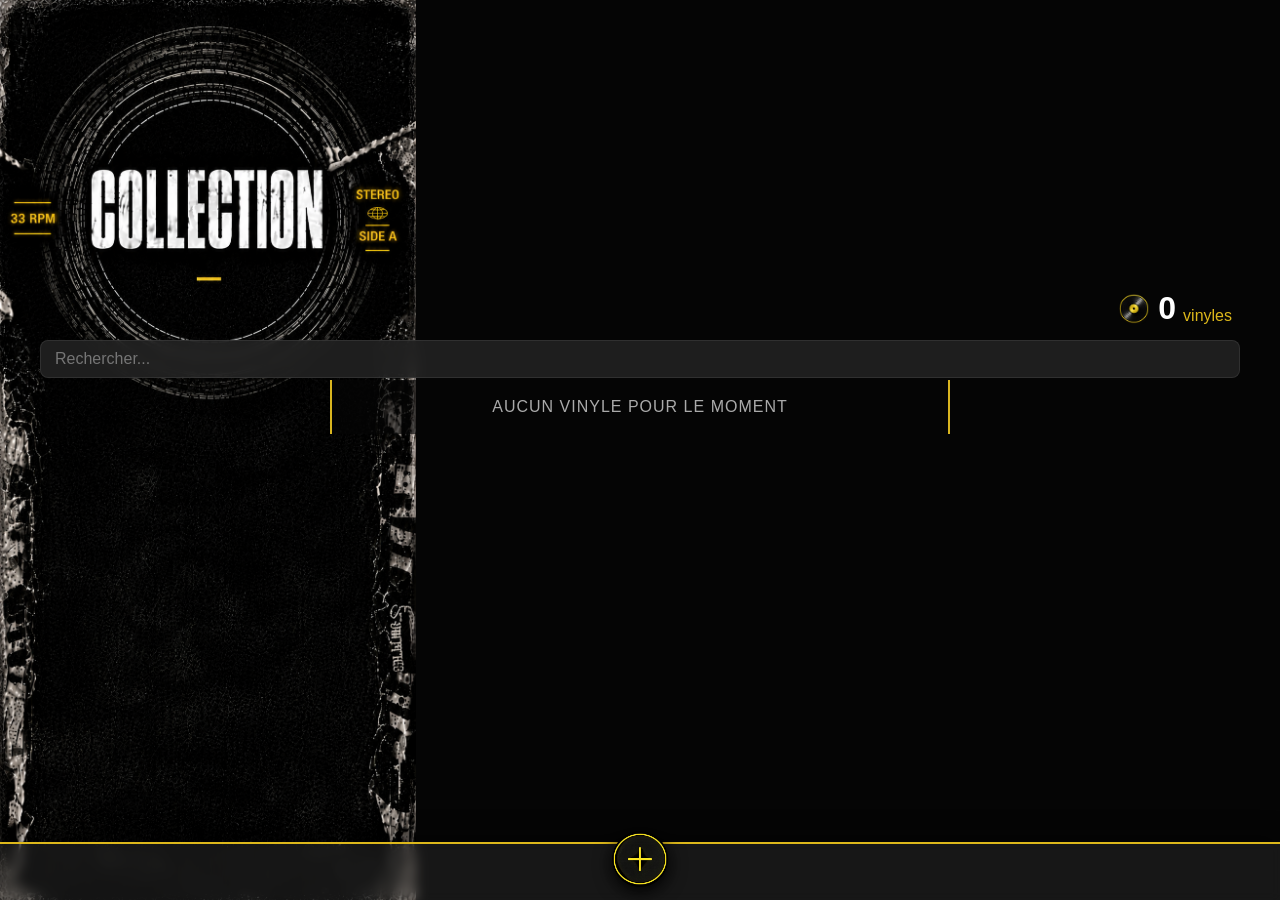
==== index.html @ f9d4f2d7 "Add files via upload" ====
<!doctype html>
<html lang="fr">
<head>
  <meta charset="utf-8">
  <meta name="viewport" content="width=device-width, initial-scale=1, viewport-fit=cover">
  <meta name="theme-color" content="#090909">
  <meta name="apple-mobile-web-app-capable" content="yes">
  <meta name="apple-mobile-web-app-status-bar-style" content="black-translucent">
  <title>Collection Vinyles</title>
  <link rel="manifest" href="manifest.webmanifest">
  <link rel="apple-touch-icon" href="icon-192.png">
  <link rel="stylesheet" href="style.css">
</head>
<body>
  <main class="app" aria-label="Collection de vinyles">
    <div class="top-clip" aria-hidden="true"></div>
<div class="collection-count">
  <img src="vinyl.png" alt="Vinyle" class="vinyl-icon">
  <span id="vinylCount">0</span>
  <span class="label">vinyles</span>
</div>
<input class="search-bar" type="search" placeholder="Rechercher...">

    <div id="listViewport" class="list-viewport" aria-label="Liste des vinyles">
      <section id="vinylList" class="vinyl-list" aria-live="polite"></section>
    </div>

    <div class="bottom-bar" aria-hidden="true">
      <button id="addButton" class="add-button" type="button" aria-label="Ajouter un vinyle">
        <img src="ajout.png" alt="">
      </button>
    </div>
  </main>

  

  
<dialog id="deleteDialog" class="vinyl-dialog">
<form method="dialog">
<div class="dialog-head"><h2>Supprimer</h2></div>
<p id="deleteText"></p>
<div class="dialog-actions">
<button value="cancel" class="text-btn">Annuler</button>
<button id="confirmDelete" class="text-btn">Supprimer</button>
</div>
</form>
</dialog>

<script src="app.js"></script>
</body>
</html>
---- style.css ----
*{-webkit-tap-highlight-color:transparent}
@font-face {
  font-family: ImpactFallback;
  src: local("Impact");
}

* { box-sizing: border-box; }

html,
body {
  margin: 0;
  width: 100%;
  height: 100%;
  overflow: hidden;
  background: #050505;
  color: #eee;
  font-family: Arial, Helvetica, sans-serif;
}

body {
  overscroll-behavior: none;
}

button,
input,
dialog {
  font: inherit;
}

.app {
  position: relative;
  width: 100%;
  height: var(--app-height, 100dvh);
  overflow: hidden;
  background-image: url("fond.png");
  background-repeat: no-repeat;
  background-size: cover;
  background-position: center -300;
  background-color: #050505;
}

.search-bar{
    position:absolute;
    left:40px;
    right:40px;
    top:340px;
    height:38px;
    background:rgba(35,35,35,.88);
    backdrop-filter:blur(6px);
    -webkit-backdrop-filter:blur(6px);
    border:1px solid rgba(255,255,255,.08);
    border-radius:8px;
    color:#ddd;
    padding:0 14px;
    z-index:30;
}

.top-clip{
    position:absolute;
    left:0;
    right:0;
    top:340px;
    height:40px;
    pointer-events:none;
    z-index:12;
}

.list-viewport{
    position:absolute;
    left:0;
    right:0;
    top:380px;
    bottom:calc(77px + env(safe-area-inset-bottom));
    overflow-y:auto;
    overflow-x:hidden;
    -webkit-overflow-scrolling:touch;
    scrollbar-width:none;
    z-index:5;
}

.list-viewport::-webkit-scrollbar {
  display: none;
}

.vinyl-list {
  width: min(78vw, 650px);
  margin: 0 auto;
  padding: 0 0 calc(8px + env(safe-area-inset-bottom));
  opacity: 0;
  transform: translateY(74px);
  transition: opacity .66s ease, transform .8s cubic-bezier(.2,.8,.2,1);
}

.vinyl-list.visible {
  opacity: 1;
  transform: translateY(0);
}

.vinyl-item {
  display: grid;
  grid-template-columns: 50px 1fr 28px;
  min-height: 55px;
  background: rgba(10, 10, 10, 0.42);
  border-top: none;
  border-bottom: 2px solid #8f8f8f;
  position: relative;
  backdrop-filter: blur(1px);
}

.vinyl-item::before{
    display:none;
}

.number {
  display: flex;
  align-items: center;
  justify-content: center;
  color: #8f8f8f;
  font-size: 17px;
  border-right: 2px solid #ddb81b;
  font-weight: 300;
}

.details {
  display: flex;
  flex-direction: column;
  justify-content: center;
  padding: 3px 6px 3px 12px;
  min-width: 0;
}

.artist {
  font-family: ImpactFallback, "Arial Narrow", sans-serif;
  font-stretch: condensed;
  font-size: clamp(16px, 4.3vw, 22px);
  line-height: 0.95;
  color: #f1f1ef;
  letter-spacing: .05px;
  text-transform: uppercase;
  white-space: nowrap;
  overflow: hidden;
  text-overflow: ellipsis;
}

.album {
  font-size: clamp(10px, 3vw, 16px);
  line-height: 1;
  color: #d7b31d;
  text-transform: uppercase;
  white-space: nowrap;
  overflow: hidden;
  text-overflow: ellipsis;
  margin-top: 3px;
}

.empty {
  background: rgba(5, 5, 5, 0.66);
  border-left: 2px solid #d9b51f;
  border-right: 2px solid #d9b51f;
  padding: 18px;
  color: #aaa;
  text-align: center;
  text-transform: uppercase;
  letter-spacing: 1px;
}

.bottom-bar {
  position: absolute;
  left: 0;
  right: 0;
  bottom: 0;
  height: calc(58px + env(safe-area-inset-bottom));
  padding-bottom: env(safe-area-inset-bottom);
  display: flex;
  align-items: center;
  justify-content: center;
  background: rgba(64, 64, 64, 0.32);
  border-top:2px solid #ddb81b;
  box-shadow: 0 -8px 22px rgba(0, 0, 0, 0.38);
  backdrop-filter: blur(6px);
  -webkit-backdrop-filter: blur(6px);
  z-index: 20;
  pointer-events: none;
}

@keyframes breathe{0%,100%{transform:scale(1)}50%{transform:scale(1.06)}}
@keyframes pressBounce{0%{transform:scale(1)}40%{transform:scale(.88)}70%{transform:scale(1.08)}100%{transform:scale(1)}}
.add-button {
  pointer-events: auto;
  width:60px;
  height:60px;
  border: 0;
  padding: 0;
  background: transparent;
  border-radius: 50%;
  cursor: pointer;
  filter: drop-shadow(0 5px 9px #000);
  transition: transform .18s ease;
  animation:breathe 2.8s ease-in-out infinite;
}

.add-button:active {
  animation:pressBounce .35s ease;
}

.add-button img {
  display: block;
  width: 100%;
  height: 100%;
  object-fit: contain;
}

.vinyl-dialog {
  width: min(92vw, 480px);
  border: 1px solid #d9b51f;
  background: #0a0a0a;
  color: #eee;
  padding: 0;
  box-shadow: 0 20px 70px #000;
}

.vinyl-dialog::backdrop {
  background: rgba(0, 0, 0, 0.82);
  backdrop-filter: blur(3px);
}

.vinyl-dialog form {
  padding: 22px;
}

.dialog-head {
  display: flex;
  align-items: center;
  justify-content: space-between;
  border-bottom: 1px solid #333;
  margin-bottom: 18px;
}

.dialog-head h2 {
  font-family: ImpactFallback, "Arial Narrow", sans-serif;
  font-size: 28px;
  letter-spacing: .6px;
  margin: 0 0 12px;
}

.close {
  border: 0;
  background: none;
  color: #aaa;
  font-size: 34px;
  line-height: 1;
  cursor: pointer;
}

.vinyl-dialog label {
  display: block;
  color: #aaa;
  text-transform: uppercase;
  font-size: 13px;
  letter-spacing: 1px;
  margin: 14px 0;
}

.vinyl-dialog input {
  display: block;
  width: 100%;
  margin-top: 7px;
  padding: 13px 12px;
  border: 1px solid #3d3d3d;
  background: #111;
  color: #fff;
  font-size: 17px;
  border-radius: 0;
}

.vinyl-dialog input:focus {
  outline: 1px solid #d9b51f;
  border-color: #d9b51f;
}

.save {
  width: 100%;
  margin-top: 12px;
  padding: 15px;
  border: 1px solid #d9b51f;
  background: #d9b51f;
  color: #090909;
  font-weight: 800;
  font-size: 14px;
  letter-spacing: .5px;
  cursor: pointer;
}

@media (min-width:700px){
  .app{
    background-size:auto 100%;
  }

  .vinyl-list{
    width:min(72vw,620px);
  }
}

.add-button{animation:breathe 1.8s ease-in-out infinite;}
@keyframes breathe{
0%,100%{transform:scale(0.92)}
50%{transform:scale(1.08)}
}
.add-button:active{
animation:none;
transform:scale(.82);
transition:transform .08s;
}
.add-button.bounce{
animation:bounce .35s cubic-bezier(.34,1.56,.64,1);
}
@keyframes bounce{
0%{transform:scale(.82)}
60%{transform:scale(1.18)}
100%{transform:scale(1)}
}


.add-button.bounce{animation:pressBounce .35s ease,breathe 2.4s ease-in-out infinite;}
/* v3.5 overrides */
.vinyl-item::before{display:none!important;}
.chevron{display:none!important;}
.vinyl-item{grid-template-columns:50px 1fr!important;}
.add-button{margin-top:-26px;}

.search-bar:focus{
    outline:2px solid #d9b51f;
    border-color:#d9b51f;
}

.dialog-actions{display:flex;justify-content:flex-end;gap:20px;padding:0 22px 22px}
.text-btn{background:none;border:none;color:#ddb81b;font-size:16px;font-weight:bold}
#deleteText{padding:0 22px;color:#fff}
.vinyl-dialog{
    background: #0a0a0a;
    border: 1px solid #ddb81b;
    border-radius: 18px;
    color: #fff;
}


.dialog-head h2{
    font-family:ImpactFallback,"Arial Narrow",sans-serif;
    color:#fff;
}

.dialog-actions{
    display:flex;
    justify-content:flex-end;
    gap:28px;
    padding:18px 22px 22px;
}

.text-btn{
    background:none;
    border:none;
    color:#ddb81b;
    font-family:ImpactFallback,"Arial Narrow",sans-serif;
    font-size:18px;
    letter-spacing:.5px;
    cursor:pointer;
    padding:0;
}

.text-btn:hover{
    color:#f2c321;
}

#deleteText{
    padding:0 22px;
    color:#fff;
}

.collection-count{
position:absolute;
top:292px;
right:48px;
display:flex;
align-items:flex-end;
gap:7px;
z-index:100!important;
pointer-events:none;
}
.vinyl-icon{
    width:30px;
    height:30px;
    object-fit:contain;
    margin-right:2px;
}
#vinylCount{font-size:32px;font-weight:700;color:#fff;display:inline-block;line-height:1}
.collection-count .label{
    font-size:16px;
    color:#ddb81b;
    padding-bottom:4px;
    position:relative;
    top:4.5px;
}
@keyframes countBounce{
0%{transform:scale(1)}
45%{transform:scale(1.30)}
70%{transform:scale(.92)}
100%{transform:scale(1)}
}
.count-bounce{animation:countBounce .55s cubic-bezier(.34,1.56,.64,1);}

.toast{
    position:fixed;
    left:50%;
    bottom:90px;
    transform:translateX(-50%) translateY(15px);
    background:#111;
    border:1px solid #ddb81b;
    color:#fff;
    padding:10px 18px;
    border-radius:10px;
    opacity:0;
    transition:.25s;
    z-index:9999;

    white-space:nowrap;
    width:max-content;
    max-width:90vw;
}

.toast.show{
    opacity:1;
    transform:translateX(-50%) translateY(0);
}
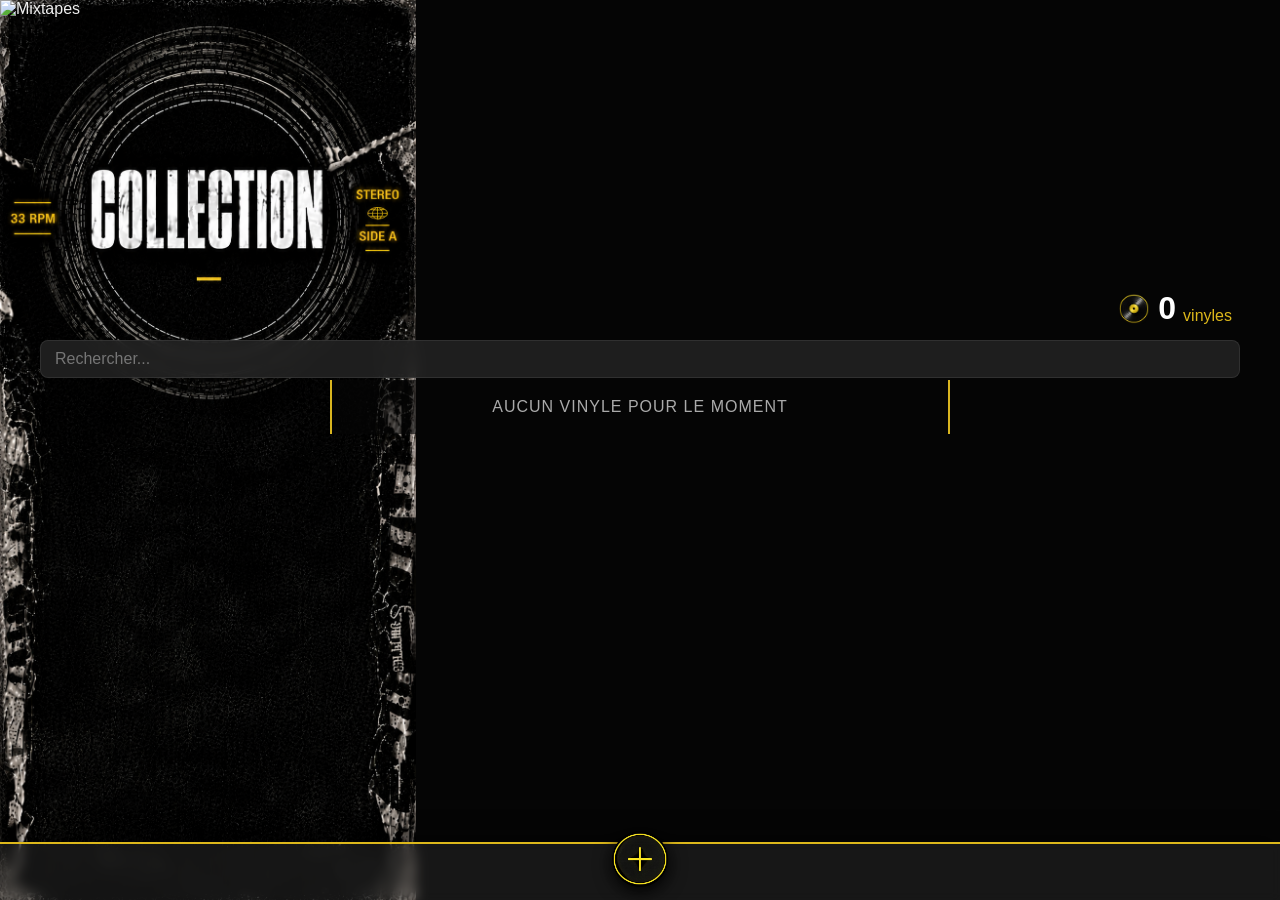
==== commit 4361e03a: "Create index.html" ====
--- a/index.html
+++ b/index.html
@@ -11,41 +11,80 @@
   <link rel="apple-touch-icon" href="icon-192.png">
   <link rel="stylesheet" href="style.css">
 </head>
+
 <body>
+
   <main class="app" aria-label="Collection de vinyles">
+
     <div class="top-clip" aria-hidden="true"></div>
-<div class="collection-count">
-  <img src="vinyl.png" alt="Vinyle" class="vinyl-icon">
-  <span id="vinylCount">0</span>
-  <span class="label">vinyles</span>
-</div>
-<input class="search-bar" type="search" placeholder="Rechercher...">
 
-    <div id="listViewport" class="list-viewport" aria-label="Liste des vinyles">
-      <section id="vinylList" class="vinyl-list" aria-live="polite"></section>
+    <div class="collection-count">
+      <img src="vinyl.png" alt="Vinyle" class="vinyl-icon">
+      <span id="vinylCount">0</span>
+      <span class="label">vinyles</span>
+    </div>
+
+    <input
+      class="search-bar"
+      type="search"
+      placeholder="Rechercher..."
+    >
+
+    <!-- Bandeau Mixtapes -->
+    <img
+      src="mixtape.png"
+      alt="Mixtapes"
+      class="mixtape-banner"
+    >
+
+    <div
+      id="listViewport"
+      class="list-viewport"
+      aria-label="Liste des vinyles"
+    >
+      <section
+        id="vinylList"
+        class="vinyl-list"
+        aria-live="polite"
+      ></section>
     </div>
 
     <div class="bottom-bar" aria-hidden="true">
-      <button id="addButton" class="add-button" type="button" aria-label="Ajouter un vinyle">
+      <button
+        id="addButton"
+        class="add-button"
+        type="button"
+        aria-label="Ajouter un vinyle"
+      >
         <img src="ajout.png" alt="">
       </button>
     </div>
+
   </main>
 
-  
+  <dialog id="deleteDialog" class="vinyl-dialog">
+    <form method="dialog">
 
-  
-<dialog id="deleteDialog" class="vinyl-dialog">
-<form method="dialog">
-<div class="dialog-head"><h2>Supprimer</h2></div>
-<p id="deleteText"></p>
-<div class="dialog-actions">
-<button value="cancel" class="text-btn">Annuler</button>
-<button id="confirmDelete" class="text-btn">Supprimer</button>
-</div>
-</form>
-</dialog>
+      <div class="dialog-head">
+        <h2>Supprimer</h2>
+      </div>
 
-<script src="app.js"></script>
+      <p id="deleteText"></p>
+
+      <div class="dialog-actions">
+        <button value="cancel" class="text-btn">
+          Annuler
+        </button>
+
+        <button id="confirmDelete" class="text-btn">
+          Supprimer
+        </button>
+      </div>
+
+    </form>
+  </dialog>
+
+  <script src="app.js"></script>
+
 </body>
 </html>
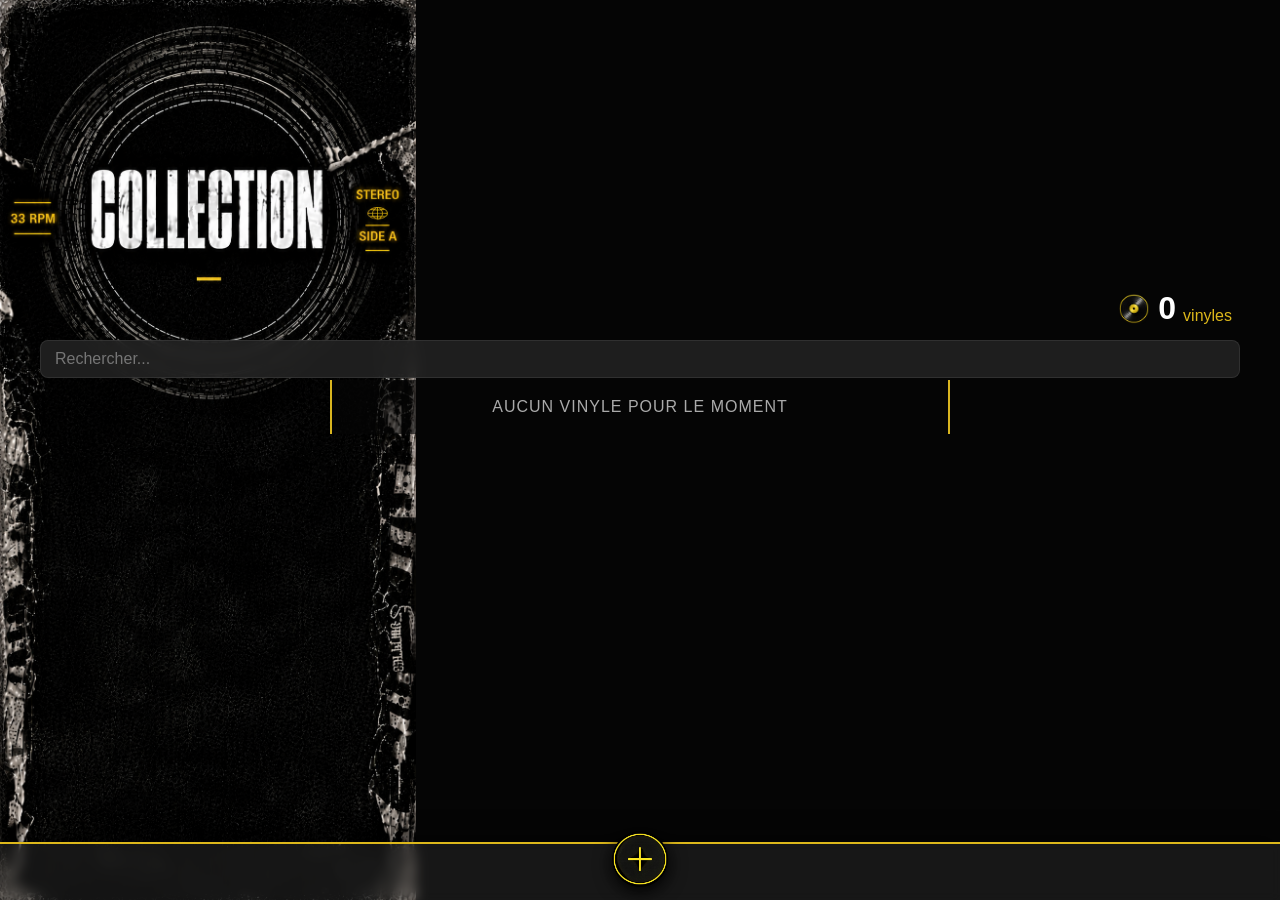
==== commit 2741af95: "Create index.html" ====
--- a/index.html
+++ b/index.html
@@ -1,28 +1,75 @@
 <!doctype html>
 <html lang="fr">
+
 <head>
+
   <meta charset="utf-8">
-  <meta name="viewport" content="width=device-width, initial-scale=1, viewport-fit=cover">
+
+  <meta
+    name="viewport"
+    content="width=device-width, initial-scale=1, viewport-fit=cover"
+  >
+
   <meta name="theme-color" content="#090909">
-  <meta name="apple-mobile-web-app-capable" content="yes">
-  <meta name="apple-mobile-web-app-status-bar-style" content="black-translucent">
+
+  <meta
+    name="apple-mobile-web-app-capable"
+    content="yes"
+  >
+
+  <meta
+    name="apple-mobile-web-app-status-bar-style"
+    content="black-translucent"
+  >
+
   <title>Collection Vinyles</title>
+
   <link rel="manifest" href="manifest.webmanifest">
-  <link rel="apple-touch-icon" href="icon-192.png">
-  <link rel="stylesheet" href="style.css">
+
+  <link
+    rel="apple-touch-icon"
+    href="icon-192.png"
+  >
+
+  <link
+    rel="stylesheet"
+    href="style.css"
+  >
+
 </head>
 
+
 <body>
 
-  <main class="app" aria-label="Collection de vinyles">
-
-    <div class="top-clip" aria-hidden="true"></div>
+
+  <main
+    class="app"
+    aria-label="Collection de vinyles"
+  >
+
+
+    <div
+      class="top-clip"
+      aria-hidden="true"
+    ></div>
+
 
     <div class="collection-count">
-      <img src="vinyl.png" alt="Vinyle" class="vinyl-icon">
+
+      <img
+        src="vinyl.png"
+        alt="Vinyle"
+        class="vinyl-icon"
+      >
+
       <span id="vinylCount">0</span>
-      <span class="label">vinyles</span>
-    </div>
+
+      <span class="label">
+        vinyles
+      </span>
+
+    </div>
+
 
     <input
       class="search-bar"
@@ -30,61 +77,151 @@
       placeholder="Rechercher..."
     >
 
+
     <!-- Bandeau Mixtapes -->
+
     <img
       src="mixtape.png"
       alt="Mixtapes"
       class="mixtape-banner"
     >
 
+
     <div
       id="listViewport"
       class="list-viewport"
       aria-label="Liste des vinyles"
     >
+
       <section
         id="vinylList"
         class="vinyl-list"
         aria-live="polite"
       ></section>
-    </div>
-
-    <div class="bottom-bar" aria-hidden="true">
+
+    </div>
+
+
+    <div
+      class="bottom-bar"
+      aria-hidden="true"
+    >
+
       <button
         id="addButton"
         class="add-button"
         type="button"
         aria-label="Ajouter un vinyle"
       >
-        <img src="ajout.png" alt="">
+
+        <img
+          src="ajout.png"
+          alt=""
+        >
+
       </button>
-    </div>
+
+    </div>
+
 
   </main>
 
-  <dialog id="deleteDialog" class="vinyl-dialog">
+
+
+  <!-- =========================
+       POP-UP SUPPRESSION
+  ========================= -->
+
+  <dialog
+    id="deleteDialog"
+    class="vinyl-dialog"
+  >
+
     <form method="dialog">
 
       <div class="dialog-head">
-        <h2>Supprimer</h2>
+
+        <h2>
+          Supprimer
+        </h2>
+
       </div>
 
+
       <p id="deleteText"></p>
 
+
       <div class="dialog-actions">
-        <button value="cancel" class="text-btn">
+
+        <button
+          value="cancel"
+          class="text-btn"
+        >
           Annuler
         </button>
 
-        <button id="confirmDelete" class="text-btn">
+
+        <button
+          id="confirmDelete"
+          class="text-btn"
+        >
           Supprimer
         </button>
+
       </div>
 
     </form>
+
   </dialog>
 
+
+
+  <!-- =========================
+       POP-UP MIXTAPE
+  ========================= -->
+
+  <dialog
+    id="mixtapeDialog"
+    class="mixtape-dialog"
+  >
+
+    <div class="mixtape-content">
+
+
+      <!-- Flèche déjà utilisée dans la PWA -->
+
+      <button
+        id="mixtapeBack"
+        class="back"
+        type="button"
+        aria-label="Retour"
+      >
+        ←
+      </button>
+
+
+      <h2>
+        MIXTAPE
+      </h2>
+
+
+      <div class="mixtape-text">
+
+        Écris ici le texte de présentation
+        de tes mixtapes.
+
+      </div>
+
+
+    </div>
+
+  </dialog>
+
+
+
   <script src="app.js"></script>
 
+
 </body>
-</html>
+
+    </html>
--- a/style.css
+++ b/style.css
@@ -12,7 +12,8 @@
   width: 100%;
   height: 100%;
   overflow: hidden;
-  background: #050505;
+  background: #050505 url("fond.png") no-repeat center -300px;
+  background-size: cover;
   color: #eee;
   font-family: Arial, Helvetica, sans-serif;
 }
@@ -185,6 +186,7 @@
 
 @keyframes breathe{0%,100%{transform:scale(1)}50%{transform:scale(1.06)}}
 @keyframes pressBounce{0%{transform:scale(1)}40%{transform:scale(.88)}70%{transform:scale(1.08)}100%{transform:scale(1)}}
+
 .add-button {
   pointer-events: auto;
   width:60px;
@@ -302,26 +304,32 @@
 }
 
 .add-button{animation:breathe 1.8s ease-in-out infinite;}
+
 @keyframes breathe{
 0%,100%{transform:scale(0.92)}
 50%{transform:scale(1.08)}
 }
+
 .add-button:active{
 animation:none;
 transform:scale(.82);
 transition:transform .08s;
 }
+
 .add-button.bounce{
 animation:bounce .35s cubic-bezier(.34,1.56,.64,1);
 }
+
 @keyframes bounce{
 0%{transform:scale(.82)}
 60%{transform:scale(1.18)}
 100%{transform:scale(1)}
 }
 
-
-.add-button.bounce{animation:pressBounce .35s ease,breathe 2.4s ease-in-out infinite;}
+.add-button.bounce{
+animation:pressBounce .35s ease,breathe 2.4s ease-in-out infinite;
+}
+
 /* v3.5 overrides */
 .vinyl-item::before{display:none!important;}
 .chevron{display:none!important;}
@@ -333,16 +341,32 @@
     border-color:#d9b51f;
 }
 
-.dialog-actions{display:flex;justify-content:flex-end;gap:20px;padding:0 22px 22px}
-.text-btn{background:none;border:none;color:#ddb81b;font-size:16px;font-weight:bold}
-#deleteText{padding:0 22px;color:#fff}
+.dialog-actions{
+    display:flex;
+    justify-content:flex-end;
+    gap:20px;
+    padding:0 22px 22px
+}
+
+.text-btn{
+    background:none;
+    border:none;
+    color:#ddb81b;
+    font-size:16px;
+    font-weight:bold
+}
+
+#deleteText{
+    padding:0 22px;
+    color:#fff
+}
+
 .vinyl-dialog{
     background: #0a0a0a;
     border: 1px solid #ddb81b;
     border-radius: 18px;
     color: #fff;
 }
-
 
 .dialog-head h2{
     font-family:ImpactFallback,"Arial Narrow",sans-serif;
@@ -386,13 +410,22 @@
 z-index:100!important;
 pointer-events:none;
 }
+
 .vinyl-icon{
     width:30px;
     height:30px;
     object-fit:contain;
     margin-right:2px;
 }
-#vinylCount{font-size:32px;font-weight:700;color:#fff;display:inline-block;line-height:1}
+
+#vinylCount{
+    font-size:32px;
+    font-weight:700;
+    color:#fff;
+    display:inline-block;
+    line-height:1
+}
+
 .collection-count .label{
     font-size:16px;
     color:#ddb81b;
@@ -400,13 +433,17 @@
     position:relative;
     top:4.5px;
 }
+
 @keyframes countBounce{
 0%{transform:scale(1)}
 45%{transform:scale(1.30)}
 70%{transform:scale(.92)}
 100%{transform:scale(1)}
 }
-.count-bounce{animation:countBounce .55s cubic-bezier(.34,1.56,.64,1);}
+
+.count-bounce{
+    animation:countBounce .55s cubic-bezier(.34,1.56,.64,1);
+}
 
 .toast{
     position:fixed;
@@ -421,7 +458,6 @@
     opacity:0;
     transition:.25s;
     z-index:9999;
-
     white-space:nowrap;
     width:max-content;
     max-width:90vw;
@@ -431,3 +467,166 @@
     opacity:1;
     transform:translateX(-50%) translateY(0);
 }
+
+/* =====================================================
+   MIXTAPE
+===================================================== */
+
+.mixtape-banner{
+    position:fixed;
+    top:80px;
+    left:-120%;
+    width:270px;
+    height:auto;
+    z-index:200;
+    pointer-events:none;
+    opacity:0;
+    transform:rotate(-12deg);
+}
+
+.mixtape-banner.show{
+    animation:mixtapeSlap .55s cubic-bezier(.15,.9,.25,1.3) forwards;
+}
+
+@keyframes mixtapeSlap{
+
+    0%{
+        left:-120%;
+        opacity:0;
+        transform:rotate(-20deg) scale(1.15);
+    }
+
+    55%{
+        left:18px;
+        opacity:1;
+        transform:rotate(-12deg) scale(.94);
+    }
+
+    72%{
+        left:18px;
+        transform:rotate(-12deg) scale(1.04);
+    }
+
+    86%{
+        left:18px;
+        transform:rotate(-12deg) scale(.98);
+    }
+
+    100%{
+        left:18px;
+        opacity:1;
+        transform:rotate(-12deg) scale(1);
+    }
+}
+
+
+/* =====================================================
+   IMPACT ÉCRAN
+===================================================== */
+
+.app.impact-shake{
+    animation:screenImpact .32s ease-out;
+}
+
+@keyframes screenImpact{
+    0%{transform:translate(0,0) rotate(0);}
+    8%{transform:translate(-11px,6px) rotate(-.7deg);}
+    16%{transform:translate(13px,-7px) rotate(.8deg);}
+    25%{transform:translate(-11px,-6px) rotate(-.7deg);}
+    34%{transform:translate(9px,6px) rotate(.6deg);}
+    44%{transform:translate(-7px,-4px) rotate(-.45deg);}
+    55%{transform:translate(5px,4px) rotate(.3deg);}
+    67%{transform:translate(-3px,-2px) rotate(-.2deg);}
+    80%{transform:translate(2px,1px);}
+    100%{transform:translate(0,0) rotate(0);}
+}
+
+/* =====================================================
+   POP-UP MIXTAPE
+===================================================== */
+
+.mixtape-banner{
+    pointer-events:auto;
+    cursor:pointer;
+}
+
+
+/* Fond du pop-up */
+
+.mixtape-dialog{
+    width:92vw;
+    max-width:520px;
+    height:82vh;
+    max-height:760px;
+    padding:0;
+    border:2px solid #d6aa16;
+    border-radius:18px;
+    overflow:hidden;
+    background:#050505 url("mur.png") center/cover no-repeat;
+    color:#fff;
+    box-shadow:0 20px 70px #000;
+}
+
+.mixtape-dialog::backdrop{
+    background:rgba(0,0,0,.82);
+}
+
+
+/* Contenu */
+
+.mixtape-content{
+    position:relative;
+    width:100%;
+    height:100%;
+    padding:115px 34px 35px;
+}
+
+
+/* Flèche */
+
+.mixtape-content .back{
+    top:28px;
+    left:28px;
+    width:46px;
+    height:46px;
+}
+
+
+/* Titre */
+
+.mixtape-content h2{
+    margin:0 0 28px;
+    text-align:center;
+
+    font-family:ImpactFallback,"Arial Narrow",sans-serif;
+    font-size:clamp(42px,12vw,70px);
+    line-height:.9;
+    letter-spacing:2px;
+
+    color:#fff;
+    text-shadow:
+        3px 3px 0 #000,
+        -2px -2px 0 #000;
+}
+
+
+/* Grande zone texte */
+
+.mixtape-text{
+    width:100%;
+    height:calc(100% - 125px);
+
+    padding:20px;
+
+    overflow-y:auto;
+
+    background:rgba(0,0,0,.35);
+
+    color:#eee;
+
+    font-family:Georgia,"Times New Roman",serif;
+    font-size:18px;
+    line-height:1.5;
+
+    text-align:left;
+}
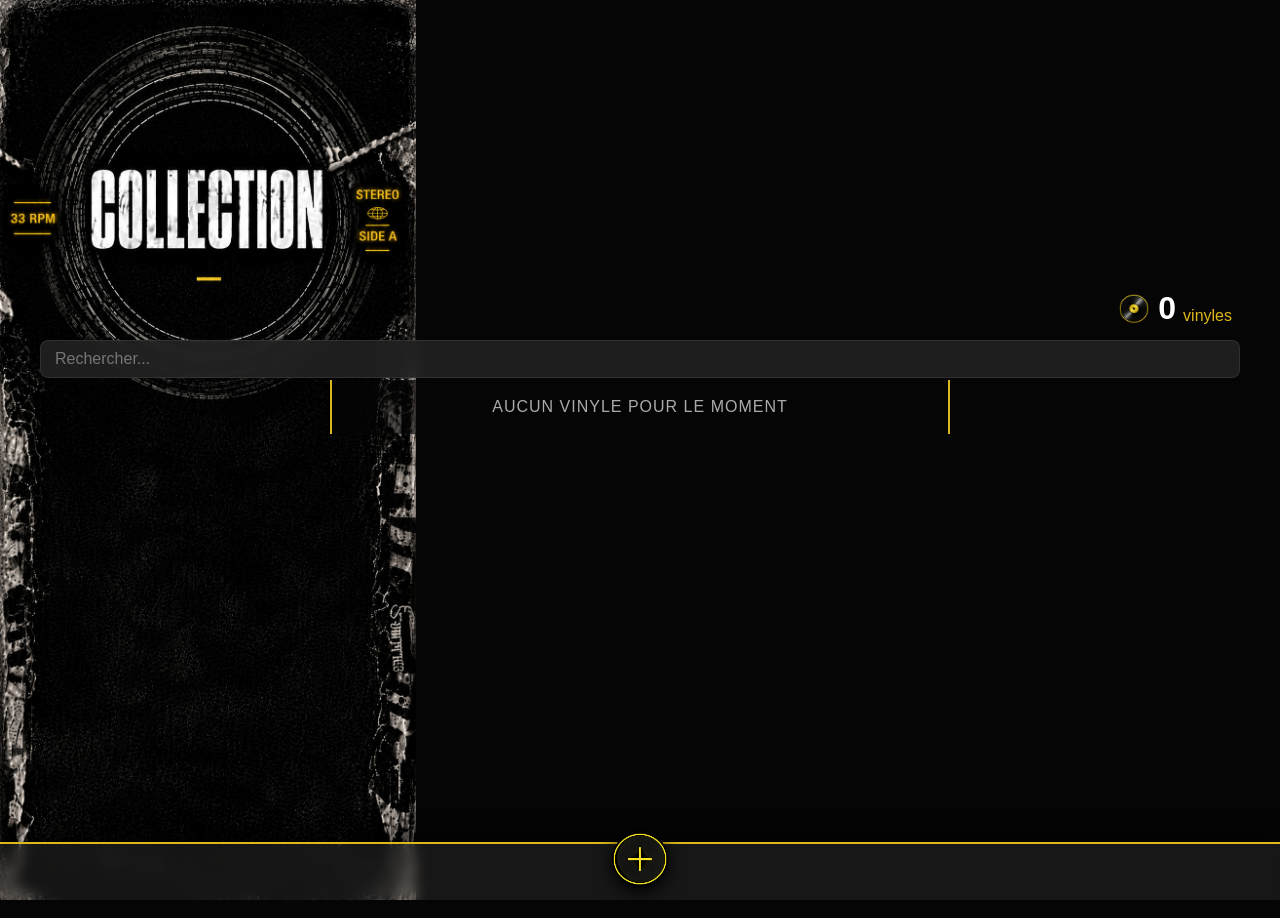
==== commit 0d8debcb: "Create index.html" ====
--- a/index.html
+++ b/index.html
@@ -1,61 +1,25 @@
 <!doctype html>
 <html lang="fr">
-
 <head>
-
   <meta charset="utf-8">
-
-  <meta
-    name="viewport"
-    content="width=device-width, initial-scale=1, viewport-fit=cover"
-  >
-
+  <meta name="viewport" content="width=device-width, initial-scale=1, viewport-fit=cover">
   <meta name="theme-color" content="#090909">
-
-  <meta
-    name="apple-mobile-web-app-capable"
-    content="yes"
-  >
-
-  <meta
-    name="apple-mobile-web-app-status-bar-style"
-    content="black-translucent"
-  >
-
+  <meta name="apple-mobile-web-app-capable" content="yes">
+  <meta name="apple-mobile-web-app-status-bar-style" content="black-translucent">
   <title>Collection Vinyles</title>
 
   <link rel="manifest" href="manifest.webmanifest">
-
-  <link
-    rel="apple-touch-icon"
-    href="icon-192.png"
-  >
-
-  <link
-    rel="stylesheet"
-    href="style.css"
-  >
-
+  <link rel="apple-touch-icon" href="icon-192.png">
+  <link rel="stylesheet" href="style.css">
 </head>
-
 
 <body>
 
+  <main class="app" aria-label="Collection de vinyles">
 
-  <main
-    class="app"
-    aria-label="Collection de vinyles"
-  >
-
-
-    <div
-      class="top-clip"
-      aria-hidden="true"
-    ></div>
-
+    <div class="top-clip" aria-hidden="true"></div>
 
     <div class="collection-count">
-
       <img
         src="vinyl.png"
         alt="Vinyle"
@@ -64,10 +28,7 @@
 
       <span id="vinylCount">0</span>
 
-      <span class="label">
-        vinyles
-      </span>
-
+      <span class="label">vinyles</span>
     </div>
 
 
@@ -78,7 +39,7 @@
     >
 
 
-    <!-- Bandeau Mixtapes -->
+    <!-- BANDEAU MIXTAPES -->
 
     <img
       src="mixtape.png"
@@ -102,10 +63,7 @@
     </div>
 
 
-    <div
-      class="bottom-bar"
-      aria-hidden="true"
-    >
+    <div class="bottom-bar" aria-hidden="true">
 
       <button
         id="addButton"
@@ -113,24 +71,58 @@
         type="button"
         aria-label="Ajouter un vinyle"
       >
-
         <img
           src="ajout.png"
           alt=""
         >
-
       </button>
 
     </div>
 
-
   </main>
 
 
+  <!-- =====================================================
+       POP-UP MIXTAPE
+  ====================================================== -->
 
-  <!-- =========================
+  <dialog
+    id="mixtapeDialog"
+    class="mixtape-dialog"
+  >
+
+    <div class="mixtape-content">
+
+      <img
+        src="mur.png"
+        alt=""
+        class="mixtape-wall"
+      >
+
+      <textarea
+        class="mixtape-text"
+      ></textarea>
+
+    </div>
+
+
+    <!-- FLÈCHE SOUS LE POP-UP -->
+
+    <button
+      id="mixtapeBack"
+      class="back"
+      type="button"
+      aria-label="Retour"
+    >
+      ←
+    </button>
+
+  </dialog>
+
+
+  <!-- =====================================================
        POP-UP SUPPRESSION
-  ========================= -->
+  ====================================================== -->
 
   <dialog
     id="deleteDialog"
@@ -140,16 +132,10 @@
     <form method="dialog">
 
       <div class="dialog-head">
-
-        <h2>
-          Supprimer
-        </h2>
-
+        <h2>Supprimer</h2>
       </div>
 
-
       <p id="deleteText"></p>
-
 
       <div class="dialog-actions">
 
@@ -159,7 +145,6 @@
         >
           Annuler
         </button>
-
 
         <button
           id="confirmDelete"
@@ -175,53 +160,9 @@
   </dialog>
 
 
-
-  <!-- =========================
-       POP-UP MIXTAPE
-  ========================= -->
-
-  <dialog
-    id="mixtapeDialog"
-    class="mixtape-dialog"
-  >
-
-    <div class="mixtape-content">
-
-
-      <!-- Flèche déjà utilisée dans la PWA -->
-
-      <button
-        id="mixtapeBack"
-        class="back"
-        type="button"
-        aria-label="Retour"
-      >
-        ←
-      </button>
-
-
-      <h2>
-        MIXTAPE
-      </h2>
-
-
-      <div class="mixtape-text">
-
-        Écris ici le texte de présentation
-        de tes mixtapes.
-
-      </div>
-
-
-    </div>
-
-  </dialog>
-
-
-
   <script src="app.js"></script>
 
+</body>
+</html>
 
-</body>
-
-    </html>
+Il faudra juste conserver le CSS du popup que je t'ai donné précédemment. Le "h2>MIXTAPE</h2>" a bien disparu, ainsi que le placeholder « Écris ici... ».
--- a/style.css
+++ b/style.css
@@ -545,88 +545,105 @@
    POP-UP MIXTAPE
 ===================================================== */
 
-.mixtape-banner{
-    pointer-events:auto;
-    cursor:pointer;
-}
-
-
-/* Fond du pop-up */
-
 .mixtape-dialog{
     width:92vw;
-    max-width:520px;
-    height:82vh;
-    max-height:760px;
+    max-width:500px;
+
+    height:auto;
     padding:0;
-    border:2px solid #d6aa16;
-    border-radius:18px;
-    overflow:hidden;
-    background:#050505 url("mur.png") center/cover no-repeat;
-    color:#fff;
-    box-shadow:0 20px 70px #000;
+
+    border:0;
+    border-radius:0;
+
+    background:transparent;
+    overflow:visible;
+
+    box-shadow:none;
 }
 
 .mixtape-dialog::backdrop{
-    background:rgba(0,0,0,.82);
-}
-
-
-/* Contenu */
+    background:rgba(0,0,0,.86);
+}
+
+
+/* IMAGE PNG */
 
 .mixtape-content{
     position:relative;
     width:100%;
+    aspect-ratio:1080 / 1180;
+}
+
+.mixtape-wall{
+    position:absolute;
+    inset:0;
+
+    width:100%;
     height:100%;
-    padding:115px 34px 35px;
-}
-
-
-/* Flèche */
-
-.mixtape-content .back{
-    top:28px;
-    left:28px;
+
+    display:block;
+}
+
+
+/* ZONE DE TEXTE */
+
+.mixtape-text{
+    position:absolute;
+
+    left:4%;
+    width:92%;
+
+    top:28%;
+    height:67%;
+
+    padding:12px;
+
+    resize:none;
+    overflow-y:auto;
+
+    border:0;
+    outline:none;
+
+    background:transparent;
+
+    color:#fff;
+
+    font-family:Arial, Helvetica, sans-serif;
+    font-size:18px;
+    line-height:1.45;
+
+    text-align:left;
+}
+
+
+/* FLÈCHE SOUS LE POP-UP */
+
+.mixtape-dialog .back{
+    position:relative;
+
+    top:auto;
+    left:auto;
+
+    display:flex;
+
+    margin:18px auto 0;
+
     width:46px;
     height:46px;
-}
-
-
-/* Titre */
-
-.mixtape-content h2{
-    margin:0 0 28px;
-    text-align:center;
-
-    font-family:ImpactFallback,"Arial Narrow",sans-serif;
-    font-size:clamp(42px,12vw,70px);
-    line-height:.9;
-    letter-spacing:2px;
-
-    color:#fff;
-    text-shadow:
-        3px 3px 0 #000,
-        -2px -2px 0 #000;
-}
-
-
-/* Grande zone texte */
-
-.mixtape-text{
-    width:100%;
-    height:calc(100% - 125px);
-
-    padding:20px;
-
-    overflow-y:auto;
-
-    background:rgba(0,0,0,.35);
-
-    color:#eee;
-
-    font-family:Georgia,"Times New Roman",serif;
-    font-size:18px;
-    line-height:1.5;
-
-    text-align:left;
-}
+
+    border:2px solid #d6aa16;
+    border-radius:50%;
+
+    align-items:center;
+    justify-content:center;
+
+    color:#d6aa16;
+
+    font-size:26px;
+
+    background:rgba(0,0,0,.22);
+
+    box-shadow:0 6px 14px rgba(0,0,0,.45);
+
+    outline:none;
+}
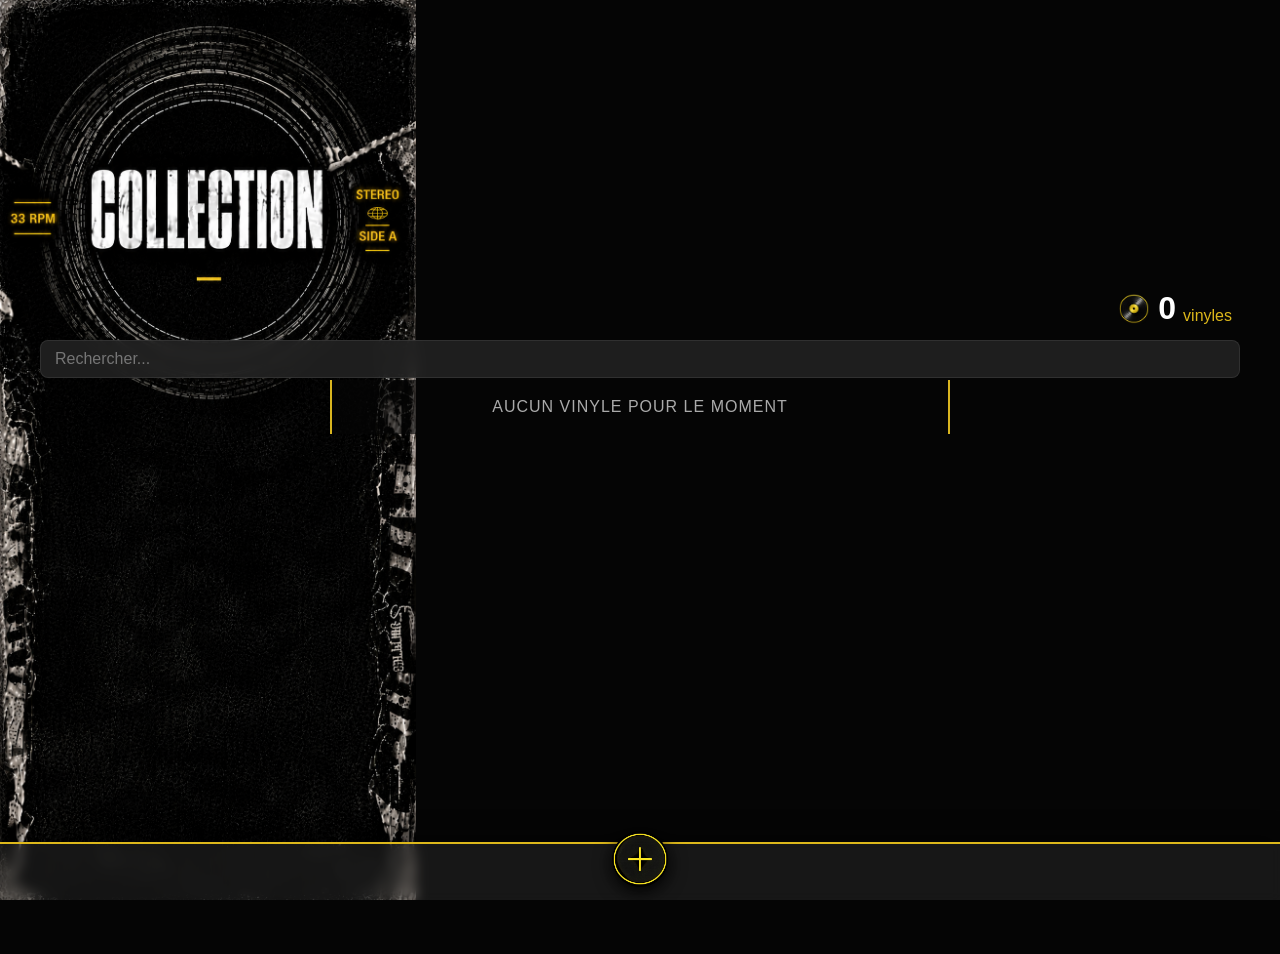
==== commit df482ffd: "Update index.html" ====
--- a/index.html
+++ b/index.html
@@ -17,6 +17,8 @@
 
   <main class="app" aria-label="Collection de vinyles">
 
+  <div id="impactLayer" aria-hidden="true"></div>
+    
     <div class="top-clip" aria-hidden="true"></div>
 
     <div class="collection-count">
@@ -166,3 +168,11 @@
 </html>
 
 Il faudra juste conserver le CSS du popup que je t'ai donné précédemment. Le "h2>MIXTAPE</h2>" a bien disparu, ainsi que le placeholder « Écris ici... ».
+
+/* =====================================================
+   CLAVIER OUVERT
+===================================================== */
+
+body.keyboard-open .bottom-bar{
+    display:none !important;
+}
--- a/style.css
+++ b/style.css
@@ -105,7 +105,8 @@
   border-top: none;
   border-bottom: 2px solid #8f8f8f;
   position: relative;
-  backdrop-filter: blur(1px);
+  backdrop-filter: none;
+  -webkit-backdrop-filter: none;
 }
 
 .vinyl-item::before{
@@ -520,11 +521,8 @@
 }
 
 
-/* =====================================================
-   IMPACT ÉCRAN
-===================================================== */
-
-.app.impact-shake{
+/* IMPACT ÉCRAN */
+body.impact-shake{
     animation:screenImpact .32s ease-out;
 }
 
@@ -562,7 +560,9 @@
 }
 
 .mixtape-dialog::backdrop{
-    background:rgba(0,0,0,.86);
+    background:rgba(0,0,0,.72);
+    backdrop-filter:blur(8px);
+    -webkit-backdrop-filter:blur(8px);
 }
 
 
@@ -571,7 +571,7 @@
 .mixtape-content{
     position:relative;
     width:100%;
-    aspect-ratio:1080 / 1180;
+    aspect-ratio:1080 / 1800;
 }
 
 .mixtape-wall{
@@ -589,29 +589,24 @@
 
 .mixtape-text{
     position:absolute;
-
     left:4%;
     width:92%;
-
-    top:28%;
+    top:22%;
     height:67%;
-
     padding:12px;
-
     resize:none;
     overflow-y:auto;
-
     border:0;
     outline:none;
-
     background:transparent;
-
-    color:#fff;
-
-    font-family:Arial, Helvetica, sans-serif;
-    font-size:18px;
+    color:#e8e8e8;
+    text-shadow:
+    1px 1px 1px rgba(0,0,0,.75),
+    -1px -1px 1px rgba(255,255,255,.15);
+  
+    font-family:"JimmyCollins", sans-serif;
+    font-size:28px;
     line-height:1.45;
-
     text-align:left;
 }
 
@@ -620,30 +615,40 @@
 
 .mixtape-dialog .back{
     position:relative;
-
     top:auto;
     left:auto;
 
-    display:flex;
-
-    margin:18px auto 0;
-
     width:46px;
     height:46px;
 
+    margin:18px auto 0;
+
     border:2px solid #d6aa16;
     border-radius:50%;
 
+    display:flex;
     align-items:center;
     justify-content:center;
 
     color:#d6aa16;
-
     font-size:26px;
 
     background:rgba(0,0,0,.22);
-
     box-shadow:0 6px 14px rgba(0,0,0,.45);
 
     outline:none;
 }
+
+.mixtape-banner{
+    pointer-events:auto;
+    cursor:pointer;
+}
+
+.mixtape-dialog{
+    transform:translateY(26px);
+}
+
+@font-face {
+    font-family: "JimmyCollins";
+    src: url("JimmyCollins.otf") format("opentype");
+}
